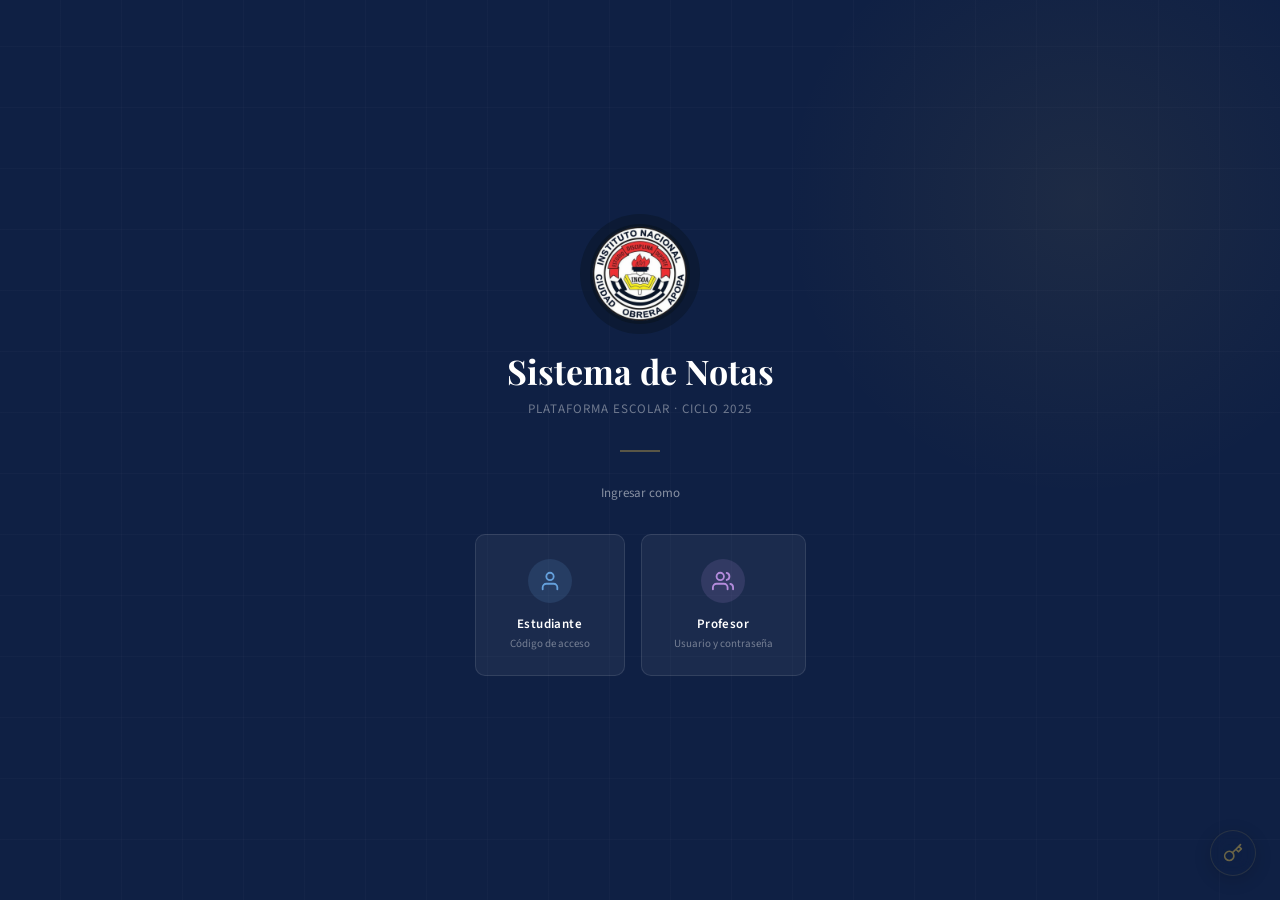
==== frontend/index.html @ 1aafb6b9 "Add files via upload" ====
<!DOCTYPE html>
<html lang="es">
<head>
<meta charset="UTF-8">
<meta name="viewport" content="width=device-width, initial-scale=1.0">
<title>Sistema de Notas · Acceso</title>
<link rel="stylesheet" href="css/styles.css">
<style>
  #page-login { min-height: 100vh; }
</style>
</head>
<body>

<!-- ══ LANDING ══ -->
<div id="page-landing" class="page active">
  <div class="landing-inner">
    <div class="landing-crest">
      <img src="img/logo.png" width="100" height="100" alt="Logo INCOA" style="object-fit:cover;border-radius:50%;">
    </div>
    <h1 class="landing-title">Sistema de Notas</h1>
    <p class="landing-sub">Plataforma Escolar · Ciclo 2025</p>
    <div class="landing-divider"></div>
    <p class="landing-label">Ingresar como</p>
    <div class="role-cards">
      <div class="role-card" onclick="showLogin('estudiante')">
        <div class="rc-icon" style="background:rgba(100,160,220,0.15);display:flex;align-items:center;justify-content:center;">
          <svg width="22" height="22" viewBox="0 0 24 24" fill="none" stroke="#64A0DC" stroke-width="2" stroke-linecap="round" stroke-linejoin="round"><path d="M20 21v-2a4 4 0 0 0-4-4H8a4 4 0 0 0-4 4v2"/><circle cx="12" cy="7" r="4"/></svg>
        </div>
        <div class="rc-name">Estudiante</div>
        <div class="rc-desc">Código de acceso</div>
      </div>
      <div class="role-card" onclick="showLogin('maestro')">
        <div class="rc-icon" style="background:rgba(180,140,220,0.15);display:flex;align-items:center;justify-content:center;">
          <svg width="22" height="22" viewBox="0 0 24 24" fill="none" stroke="#B48CDC" stroke-width="2" stroke-linecap="round" stroke-linejoin="round"><path d="M17 21v-2a4 4 0 0 0-4-4H5a4 4 0 0 0-4 4v2"/><circle cx="9" cy="7" r="4"/><path d="M23 21v-2a4 4 0 0 0-3-3.87"/><path d="M16 3.13a4 4 0 0 1 0 7.75"/></svg>
        </div>
        <div class="rc-name">Profesor</div>
        <div class="rc-desc">Usuario y contraseña</div>
      </div>
    </div>
  </div>
</div>

<!-- Burbuja oculta de Administrador -->
<div id="admin-bubble" onclick="showLogin('admin')">
  <svg width="20" height="20" viewBox="0 0 24 24" fill="none" stroke="currentColor" stroke-width="2" stroke-linecap="round" stroke-linejoin="round">
    <path d="M21 2l-2 2m-7.61 7.61a5.5 5.5 0 1 1-7.778 7.778 5.5 5.5 0 0 1 7.777-7.777zm0 0L15.5 7.5m0 0l3 3L22 7l-3-3m-3.5 3.5L19 4"/>
  </svg>
</div>
<div id="admin-bubble-tooltip">Admin</div>



<!-- ══ LOGIN ══ -->
<div id="page-login" class="page" style="display:none;flex-direction:row;align-items:stretch;">
  <div class="login-left">
    <div class="login-left-inner">
      <button class="login-back" onclick="showPage('page-landing')">
        <svg width="14" height="14" viewBox="0 0 24 24" fill="none" stroke="currentColor" stroke-width="2"><polyline points="15 18 9 12 15 6"/></svg>
        Volver
      </button>
      <div class="login-brand">
        <div class="login-crest">
          <img src="img/logo.png" width="70" height="70" alt="Logo INCOA" style="object-fit:cover;border-radius:50%;">
        </div>
        <div class="login-brand-name">Sistema de Notas</div>
        <div class="login-brand-sub">Plataforma Escolar</div>
      </div>
      <div class="login-role-badge">
        <span class="dot" id="login-role-dot"></span>
        <span id="login-role-label">—</span>
      </div>
    </div>
  </div>
  <div class="login-right">
    <div class="login-form-box">
      <h2 class="login-form-title">Iniciar sesión</h2>
      <p class="login-form-sub">Ingresa tu código de acceso y contraseña.</p>
      <div id="login-error" class="login-error"></div>
      <div class="login-form-fields">
        <div class="field">
          <label>Código de acceso</label>
          <input id="inp-codigo" class="input" type="text" placeholder="Ej. USER-001" autocomplete="username">
        </div>
        <div class="field">
          <label>Contraseña</label>
          <input id="inp-password" class="input" type="password" placeholder="••••••••" autocomplete="current-password">
        </div>
        <button class="btn btn-primary" onclick="doLogin()" style="margin-top:.5rem;justify-content:center;">
          Entrar
        </button>
      </div>
    </div>
  </div>
</div>

<div id="toast"></div>
<script src="js/app.js"></script>
<script>
  let rolActual = "";

  function showPage(id) {
    document.querySelectorAll(".page").forEach(p => { p.classList.remove("active"); p.style.display = "none"; });
    const el = document.getElementById(id);
    el.style.display = "flex";
    el.classList.add("active");
    // Ocultar burbuja admin al entrar al login
    const bubble = document.getElementById("admin-bubble");
    const tooltip = document.getElementById("admin-bubble-tooltip");
    const hide = id === "page-login";
    if (bubble) bubble.style.display = hide ? "none" : "flex";
    if (tooltip) tooltip.style.display = hide ? "none" : "";
  }

  function showLogin(rol) {
    rolActual = rol;
    const labels = { estudiante: "Estudiante", maestro: "Maestro", admin: "Administrador" };
    const dots   = { estudiante: "dot-gold", maestro: "dot-green", admin: "dot-red" };
    document.getElementById("login-role-label").textContent = labels[rol];
    const dot = document.getElementById("login-role-dot");
    dot.className = "dot " + dots[rol];
    showPage("page-login");
  }

  async function doLogin() {
    const codigo   = document.getElementById("inp-codigo").value.trim();
    const password = document.getElementById("inp-password").value;
    const errEl    = document.getElementById("login-error");
    errEl.classList.remove("show");
    if (!codigo || !password) { errEl.textContent = "Completa todos los campos."; errEl.classList.add("show"); return; }
    try {
      const data = await POST("/login", { codigo, password });
      localStorage.setItem("sn_token", data.token);
      const destinos = { estudiante: "dashboard-estudiante.html", maestro: "dashboard-maestro.html", admin: "dashboard-admin.html" };
      window.location.href = destinos[data.rol] || "index.html";
    } catch (e) {
      errEl.textContent = e.message;
      errEl.classList.add("show");
    }
  }

  document.addEventListener("keydown", e => {
    if (e.key === "Enter" && document.getElementById("page-login").classList.contains("active")) doLogin();
  });
</script>
</body>
</html>
---- frontend/css/styles.css ----
/* ══════════════════════════════════════════════════════════════
   Sistema de Notas · styles.css
   Paleta: Navy #0F2044 + Gold #C8A94A + Cream #F9F6EF
   Fonts:  Playfair Display (headers) · Source Sans 3 (body)
══════════════════════════════════════════════════════════════ */

@import url('https://fonts.googleapis.com/css2?family=Playfair+Display:wght@600;700&family=Source+Sans+3:wght@300;400;500;600&family=Source+Code+Pro:wght@400;500&display=swap');

*, *::before, *::after { box-sizing: border-box; margin: 0; padding: 0; }

:root {
  --navy:       #0F2044;
  --navy-mid:   #1A3460;
  --navy-light: #234280;
  --gold:       #C8A94A;
  --gold-light: #E2C96E;
  --gold-pale:  #F5EDD4;
  --cream:      #F9F6EF;
  --white:      #FFFFFF;
  --gray-100:   #F2F0EB;
  --gray-200:   #E4E0D8;
  --gray-400:   #A8A49C;
  --gray-600:   #6B6760;
  --gray-800:   #2E2C28;
  --red:        #C8A94A;
  --green:      #46b2c0;
  --text:       #1C1A16;
  --radius:     6px;
  --shadow:     0 4px 24px rgba(15,32,68,0.12);
  --shadow-lg:  0 12px 48px rgba(15,32,68,0.18);
}

html, body { height: 100%; font-family: 'Source Sans 3', sans-serif; background: var(--cream); color: var(--text); }

/* ── UTILITIES ── */
.hidden { display: none !important; }
.page   { display: none; min-height: 100vh; animation: fadeIn .3s ease; }
.page.active { display: flex; }
@keyframes fadeIn { from { opacity:0; transform:translateY(6px); } to { opacity:1; } }

/* ── BUTTONS ── */
.btn {
  display: inline-flex; align-items: center; gap: 6px;
  padding: 9px 18px; border-radius: var(--radius);
  font-size: 13px; font-weight: 600; cursor: pointer;
  border: 1px solid transparent; transition: all .18s ease;
  font-family: inherit;
}
.btn-primary   { background: var(--navy); color: #fff; }
.btn-primary:hover { background: var(--navy-mid); }
.btn-gold      { background: var(--gold); color: var(--navy); border-color: var(--gold); }
.btn-gold:hover{ background: var(--gold-light); }
.btn-outline   { background: transparent; border-color: var(--gray-200); color: var(--gray-800); }
.btn-outline:hover { border-color: var(--navy); color: var(--navy); }
.btn-danger    { background: var(--red); color: #fff; border-color: var(--red); }
.btn-danger:hover { opacity: .85; }
.btn-sm { padding: 6px 12px; font-size: 12px; }
.btn-icon { width: 32px; height: 32px; padding: 0; justify-content: center; border-radius: 50%; }

/* ── FORM INPUTS ── */
.field { display: flex; flex-direction: column; gap: 5px; }
.field label { font-size: 11px; font-weight: 600; text-transform: uppercase; letter-spacing: .1em; color: var(--gray-600); }
.input {
  padding: 10px 14px; border-radius: var(--radius);
  border: 1px solid var(--gray-200); background: var(--white);
  font-size: 14px; font-family: inherit; color: var(--text);
  transition: border-color .15s;
  width: 100%;
}
.input:focus { outline: none; border-color: var(--navy); box-shadow: 0 0 0 3px rgba(15,32,68,.07); }
.input-nota { width: 80px; padding: 6px 10px; border-radius: var(--radius); border: 1px solid var(--gray-200); font-family: 'Source Code Pro', monospace; font-size: 13px; text-align: center; }
.input-nota:focus { outline: none; border-color: var(--gold); }
select.input { cursor: pointer; }

/* ── BADGES / PILLS ── */
.pill { display: inline-flex; align-items: center; gap: 4px; padding: 3px 10px; border-radius: 20px; font-size: 11px; font-weight: 600; }
.pill-green  { background: #E8F4EE; color: var(--green); }
.pill-red    { background: #F5E9EB; color: var(--red); }
.pill-gold   { background: var(--gold-pale); color: #8a6a10; }
.pill-gray   { background: var(--gray-100); color: var(--gray-600); }
.dot { display: inline-block; width: 7px; height: 7px; border-radius: 50%; }
.dot-green { background: var(--green); }
.dot-red   { background: var(--red); }
.dot-gold  { background: var(--gold); }
.dot-gray  { background: var(--gray-400); }

.grade-pill { display: inline-block; padding: 2px 10px; border-radius: 20px; font-size: 12px; font-weight: 700; font-family: 'Source Code Pro', monospace; }
.grade-high { background: #E8F4EE; color: var(--green); }
.grade-mid  { background: var(--gold-pale); color: #7a5f0a; }
.grade-low  { background: #F5E9EB; color: var(--red); }

/* ── TOAST ── */
#toast {
  position: fixed; bottom: 28px; left: 50%; transform: translateX(-50%) translateY(80px);
  background: var(--navy); color: #fff;
  padding: 12px 24px; border-radius: 8px; font-size: 13px; font-weight: 500;
  box-shadow: var(--shadow-lg); z-index: 9999;
  transition: transform .3s ease, opacity .3s ease; opacity: 0;
}
#toast.show { transform: translateX(-50%) translateY(0); opacity: 1; }
#toast.success { border-left: 4px solid var(--green); }
#toast.error   { border-left: 4px solid var(--red); }

/* ── MODAL ── */
.modal-overlay {
  display: none; position: fixed; inset: 0;
  background: rgba(15,32,68,.55); backdrop-filter: blur(3px);
  z-index: 500; align-items: center; justify-content: center;
}
.modal-overlay.open { display: flex; }
.modal {
  background: var(--white); border-radius: 10px;
  width: 440px; max-width: 95vw;
  box-shadow: var(--shadow-lg); padding: 2rem;
  animation: fadeIn .2s ease;
}
.modal-title { font-family: 'Playfair Display', serif; font-size: 20px; color: var(--navy); margin-bottom: 1.25rem; }
.modal-actions { display: flex; justify-content: flex-end; gap: .5rem; margin-top: 1.5rem; }
.form-grid { display: grid; gap: 1rem; }

/* ══════════════════════════════════════
   LANDING PAGE
══════════════════════════════════════ */
#page-landing {
  flex-direction: column; align-items: center; justify-content: center;
  background: var(--navy); position: relative; overflow: hidden;
}
#page-landing::before {
  content: ''; position: absolute; inset: 0;
  background:
    repeating-linear-gradient(0deg,transparent,transparent 60px,rgba(255,255,255,.02) 60px,rgba(255,255,255,.02) 61px),
    repeating-linear-gradient(90deg,transparent,transparent 60px,rgba(255,255,255,.02) 60px,rgba(255,255,255,.02) 61px);
}
#page-landing::after {
  content: ''; position: absolute;
  width: 600px; height: 600px; border-radius: 50%;
  background: radial-gradient(circle,rgba(200,169,74,.08) 0%,transparent 70%);
  top: -100px; right: -100px; pointer-events: none;
}
.landing-inner { position: relative; z-index: 1; text-align: center; padding: 2rem; }
.landing-crest {
  width: 100px; height: 100px; border-radius: 50%;
  background: #0a1628;
  display: flex; align-items: center; justify-content: center;
  margin: 0 auto 1.5rem; box-shadow: 0 0 0 10px rgba(10,22,40,.55);
  overflow: hidden;
}
.landing-crest svg { color: var(--navy); }
.landing-title { font-family: 'Playfair Display', serif; font-size: 34px; color: #fff; margin-bottom: .4rem; }
.landing-sub   { font-size: 13px; color: rgba(255,255,255,.4); letter-spacing: .08em; text-transform: uppercase; }
.landing-divider { width: 40px; height: 2px; background: var(--gold); margin: 2rem auto; opacity: .4; }
.landing-label { font-size: 13px; color: rgba(255,255,255,.5); margin-bottom: 2rem; }
.role-cards { display: flex; gap: 1rem; flex-wrap: wrap; justify-content: center; }
.role-card {
  background: rgba(255,255,255,.05); border: 1px solid rgba(255,255,255,.1);
  border-radius: 10px; padding: 1.5rem 2rem; cursor: pointer;
  transition: all .2s ease; text-align: center; min-width: 150px;
}
.role-card:hover { background: rgba(200,169,74,.12); border-color: var(--gold); transform: translateY(-2px); box-shadow: 0 8px 24px rgba(0,0,0,.2); }
.role-card .rc-icon { width: 44px; height: 44px; border-radius: 50%; margin: 0 auto .75rem; display: flex; align-items: center; justify-content: center; }
.role-card .rc-name { font-size: 13px; font-weight: 600; color: #fff; letter-spacing: .03em; }
.role-card .rc-desc { font-size: 11px; color: rgba(255,255,255,.4); margin-top: 3px; }

/* ══════════════════════════════════════
   LOGIN
══════════════════════════════════════ */
#page-login { flex-direction: row; align-items: stretch; }

.login-left {
  width: 400px; flex-shrink: 0; background: var(--navy);
  display: flex; flex-direction: column; padding: 3rem;
  position: relative; overflow: hidden;
}
.login-left::before {
  content: ''; position: absolute; inset: 0;
  background:
    repeating-linear-gradient(0deg,transparent,transparent 40px,rgba(255,255,255,.015) 40px,rgba(255,255,255,.015) 41px),
    repeating-linear-gradient(90deg,transparent,transparent 40px,rgba(255,255,255,.015) 40px,rgba(255,255,255,.015) 41px);
}
.login-left-inner { position: relative; z-index:1; flex:1; display:flex; flex-direction:column; }
.login-back { display:inline-flex; align-items:center; gap:6px; font-size:12px; color:rgba(255,255,255,.4); cursor:pointer; border:none; background:none; padding:0; transition:color .2s; letter-spacing:.04em; text-transform:uppercase; margin-bottom:2.5rem; font-family:inherit; }
.login-back:hover { color:var(--gold); }
.login-brand { margin-bottom:auto; }
.login-crest { width:70px; height:70px; border-radius:50%; background:#0a1628; display:flex; align-items:center; justify-content:center; margin-bottom:1.25rem; overflow:hidden; }
.login-brand-name { font-family:'Playfair Display',serif; font-size:20px; color:#fff; margin-bottom:.4rem; }
.login-brand-sub  { font-size:12px; color:rgba(255,255,255,.4); letter-spacing:.06em; text-transform:uppercase; }
.login-role-badge { margin-top:3rem; display:inline-flex; align-items:center; gap:8px; background:rgba(255,255,255,.06); border:1px solid rgba(255,255,255,.1); border-radius:6px; padding:10px 14px; }
.login-role-badge span { font-size:12px; font-weight:600; color:rgba(255,255,255,.7); }

.login-right { flex:1; display:flex; align-items:center; justify-content:center; padding:3rem; background:var(--cream); }
.login-form-box { width:100%; max-width:380px; }
.login-form-title { font-family:'Playfair Display',serif; font-size:26px; color:var(--navy); margin-bottom:.5rem; }
.login-form-sub   { font-size:13px; color:var(--gray-600); margin-bottom:2rem; }
.login-form-fields{ display:flex; flex-direction:column; gap:1rem; }
.login-error { font-size:13px; color:var(--red); background:#F5E9EB; border:1px solid #e2c0c5; border-radius:6px; padding:10px 14px; display:none; margin-bottom:1rem; }
.login-error.show { display:block; }

/* ══════════════════════════════════════
   DASHBOARD SHELL
══════════════════════════════════════ */
.dashboard { flex-direction: row; }

/* Sidebar */
.sidebar {
  width: 240px; flex-shrink: 0; background: var(--navy);
  display: flex; flex-direction: column; min-height: 100vh;
  position: sticky; top: 0; height: 100vh;
}
.sidebar-header { padding: 1.5rem 1.25rem 1rem; border-bottom: 1px solid rgba(255,255,255,.07); }
.sidebar-logo   { display:flex; align-items:center; gap:10px; }
.sidebar-crest  { width:46px; height:46px; border-radius:50%; background:#0a1628; display:flex; align-items:center; justify-content:center; flex-shrink:0; overflow:hidden; }
.sidebar-brand  { font-size:13px; font-weight:600; color:#fff; line-height:1.3; }
.sidebar-brand small { display:block; font-size:10px; color:rgba(255,255,255,.4); font-weight:400; }

.sidebar-user { padding: 1rem 1.25rem; border-bottom: 1px solid rgba(255,255,255,.07); }
.sidebar-user-role { font-size: 10px; font-weight: 600; text-transform: uppercase; letter-spacing: .1em; }
.sidebar-user-name { font-size: 14px; font-weight: 600; color: #fff; margin-top: 2px; }

.sidebar-nav { flex: 1; padding: 1rem 0; overflow-y: auto; }
.nav-section-label { font-size: 10px; font-weight: 600; text-transform: uppercase; letter-spacing: .1em; color: rgba(255,255,255,.3); padding: .5rem 1.25rem; margin-top: .5rem; }
.nav-item {
  display: flex; align-items: center; gap: 10px;
  padding: 9px 1.25rem; font-size: 13px; font-weight: 500;
  color: rgba(255,255,255,.55); cursor: pointer; border-left: 3px solid transparent;
  transition: all .15s;
}
.nav-item:hover  { color: #fff; background: rgba(255,255,255,.05); }
.nav-item.active { color: #fff; border-left-color: var(--gold); background: rgba(200,169,74,.1); }

.sidebar-footer { padding: 1rem 1.25rem; border-top: 1px solid rgba(255,255,255,.07); }
.btn-logout {
  display: flex; align-items: center; gap: 8px;
  font-size: 12px; color: rgba(255,255,255,.4); background: none; border: none;
  cursor: pointer; font-family: inherit; transition: color .15s; padding: 0;
}
.btn-logout:hover { color: var(--red); }

/* Main content */
.main-content { flex: 1; display: flex; flex-direction: column; min-height: 100vh; overflow: hidden; }
.topbar {
  display: flex; align-items: center; justify-content: space-between;
  padding: 1.25rem 2rem; border-bottom: 1px solid var(--gray-200); background: var(--white);
  position: sticky; top: 0; z-index: 50;
}
.topbar-title { font-family: 'Playfair Display', serif; font-size: 20px; color: var(--navy); }
.topbar-meta  { font-size: 12px; color: var(--gray-400); margin-top: 2px; }
.topbar-right { display: flex; align-items: center; gap: .75rem; }

.page-body { flex: 1; padding: 2rem; overflow-y: auto; }

/* ── STAT GRID ── */
.stat-grid { display: grid; grid-template-columns: repeat(auto-fit,minmax(180px,1fr)); gap: 1rem; margin-bottom: 2rem; }
.stat-card {
  background: var(--white); border: 1px solid var(--gray-200); border-radius: 8px;
  padding: 1.25rem; position: relative; overflow: hidden;
}
.stat-card.stat-accent { background: var(--navy); border-color: var(--navy); }
.stat-accent .stat-label, .stat-accent .stat-sub { color: rgba(255,255,255,.5); }
.stat-accent .stat-value { color: #fff; }
.stat-label { font-size: 11px; font-weight: 600; text-transform: uppercase; letter-spacing: .08em; color: var(--gray-600); margin-bottom: .5rem; }
.stat-value { font-family: 'Playfair Display', serif; font-size: 32px; color: var(--navy); }
.stat-sub   { font-size: 11px; color: var(--gray-400); margin-top: .25rem; }
.stat-limit { font-size: 10px; color: var(--gray-400); margin-top: .25rem; }

/* ── DATA CARD ── */
.data-card { background: var(--white); border: 1px solid var(--gray-200); border-radius: 8px; overflow: hidden; }
.section-title { font-family: 'Playfair Display', serif; font-size: 17px; color: var(--navy); }

/* ── TABLE ── */
.data-table { width: 100%; border-collapse: collapse; }
.data-table th { font-size: 11px; font-weight: 600; text-transform: uppercase; letter-spacing: .07em; color: var(--gray-400); padding: 10px 14px; border-bottom: 1px solid var(--gray-200); text-align: left; background: var(--gray-100); }
.data-table td { padding: 11px 14px; border-bottom: 1px solid var(--gray-100); font-size: 13px; }
.data-table tbody tr:last-child td { border-bottom: none; }
.data-table tbody tr:hover td { background: var(--cream); }

/* ── INFO ROWS ── */
.info-row { display:flex; align-items:center; justify-content:space-between; padding:12px 0; border-bottom:1px solid var(--gray-100); }
.info-row:last-child { border-bottom:none; }
.info-row-label { font-size:13px; color:var(--gray-600); }
.info-row-value { font-size:13px; font-weight:500; display:flex; align-items:center; gap:6px; }

/* ── ADMIN GRID ── */
.admin-grid { display:grid; grid-template-columns:1fr 1.4fr; gap:1.5rem; }
@media(max-width:900px){ .admin-grid{ grid-template-columns:1fr; } .login-left{ display:none; } }

/* ── TABS ── */
.tabs { display:flex; gap:.25rem; background:var(--gray-100); border-radius:8px; padding:3px; width:fit-content; margin-bottom:1.5rem; }
.tab { padding:7px 18px; border-radius:6px; font-size:13px; font-weight:500; cursor:pointer; transition:all .15s; color:var(--gray-600); }
.tab.active { background:var(--white); color:var(--navy); box-shadow:var(--shadow); font-weight:600; }

/* ── PERIODO BADGE ── */
.periodo-badge { display:inline-flex; align-items:center; gap:6px; font-size:12px; font-weight:600; padding:5px 12px; border-radius:20px; }
.periodo-open   { background:#E8F4EE; color:var(--green); }
.periodo-closed { background:var(--gray-100); color:var(--gray-600); }

/* ── CARD SECTION ── */
.section-card { background:var(--white); border:1px solid var(--gray-200); border-radius:8px; padding:1.5rem; margin-bottom:1.5rem; }
.section-card-header { display:flex; align-items:center; justify-content:space-between; margin-bottom:1.25rem; }

/* ── LOADING SPINNER ── */
.spinner { width:36px; height:36px; border:3px solid var(--gray-200); border-top-color:var(--navy); border-radius:50%; animation:spin .7s linear infinite; margin:3rem auto; }
@keyframes spin { to { transform:rotate(360deg); } }

/* ── CAPACITY BAR ── */
.capacity-wrap { margin-top: .5rem; background: var(--gray-100); border-radius: 20px; height: 4px; overflow: hidden; }
.capacity-bar  { height: 4px; border-radius: 20px; background: var(--gold); transition: width .5s ease; }
.capacity-bar.full { background: var(--red); }

/* ── PROGRESS BAR (avance materias) ── */
.progress-bar-wrap { background:var(--gray-100); border-radius:20px; height:6px; flex:1; overflow:hidden; }
.progress-bar      { height:6px; border-radius:20px; background:var(--navy); transition:width .4s ease; }
.progress-row      { display:flex; align-items:center; gap:12px; }
.tag { display:inline-block; padding:2px 8px; border-radius:4px; font-size:11px; font-weight:600; }
.tag-estudiante { background:var(--gold-pale); color:#7a5f0a; }
.tag-maestro    { background:#E8F4EE; color:var(--green); }
.tag-admin      { background:#F5E9EB; color:var(--red); }
.action-btns { display:flex; gap:.4rem; }

/* ── ESTUDIANTE VIEW ── */
.notas-grid { display:grid; grid-template-columns:repeat(auto-fit,minmax(260px,1fr)); gap:1rem; margin-bottom:1.5rem; }
.nota-card  { background:var(--white); border:1px solid var(--gray-200); border-radius:8px; padding:1.25rem; }
.nota-card-materia { font-size:11px; font-weight:700; text-transform:uppercase; letter-spacing:.08em; color:var(--gray-400); margin-bottom:.4rem; }
.nota-card-valor   { font-family:'Playfair Display',serif; font-size:40px; color:var(--navy); line-height:1; margin:.4rem 0; }
.nota-card-periodo { font-size:12px; color:var(--gray-400); }
.nota-card.high { border-top:3px solid var(--green); }
.nota-card.mid  { border-top:3px solid var(--gold); }
.nota-card.low  { border-top:3px solid var(--red); }
.promedio-box { background:var(--navy); border-radius:8px; padding:1.5rem 2rem; color:#fff; display:flex; align-items:center; justify-content:space-between; margin-bottom:2rem; }
.promedio-label { font-size:12px; opacity:.5; text-transform:uppercase; letter-spacing:.08em; }
.promedio-val   { font-family:'Playfair Display',serif; font-size:48px; }
.trim-selector  { display:flex; gap:.25rem; background:var(--gray-100); border-radius:8px; padding:3px; }
.trim-btn { padding:6px 14px; border-radius:6px; font-size:12px; font-weight:600; cursor:pointer; color:var(--gray-600); border:none; background:none; font-family:inherit; transition:all .15s; }
.trim-btn.active { background:var(--white); color:var(--navy); box-shadow:var(--shadow); }

/* ── MAESTRO VIEW ── */
.filter-row  { display:flex; gap:.75rem; align-items:flex-end; flex-wrap:wrap; margin-bottom:1.5rem; }
.filter-row .field { min-width:160px; }
.status-cell { display:flex; align-items:center; gap:6px; font-size:12px; }
.saving-spinner { width:14px; height:14px; border:2px solid var(--gray-200); border-top-color:var(--navy); border-radius:50%; animation:spin .6s linear infinite; }

/* ── EMPTY STATE ── */
.empty-state { text-align:center; padding:4rem 2rem; color:var(--gray-400); }
.empty-state svg { margin-bottom:1rem; opacity:.3; }
.empty-state p { font-size:14px; }

@media (max-width: 700px) {
  .login-left { display: none; }
  .login-right { padding: 2rem 1.25rem; }
  .sidebar { display: none; }
}

/* ── BURBUJA ADMIN FLOTANTE ──────────────────────────────── */
#admin-bubble {
  position: fixed;
  bottom: 24px; right: 24px;
  z-index: 9999;
  width: 46px; height: 46px;
  border-radius: 50%;
  background: rgba(15,32,68,0.72);
  backdrop-filter: blur(8px);
  -webkit-backdrop-filter: blur(8px);
  border: 1px solid rgba(200,169,74,0.25);
  display: flex; align-items: center; justify-content: center;
  cursor: pointer;
  box-shadow: 0 4px 18px rgba(0,0,0,0.28);
  transition: background 0.2s, border-color 0.2s, transform 0.2s, box-shadow 0.2s;
  opacity: 0.55;
}
#admin-bubble:hover {
  background: rgba(15,32,68,0.92);
  border-color: rgba(200,169,74,0.7);
  transform: scale(1.1);
  box-shadow: 0 6px 24px rgba(0,0,0,0.38), 0 0 0 4px rgba(200,169,74,0.12);
  opacity: 1;
}
#admin-bubble svg {
  color: var(--gold);
  opacity: 0.9;
}

#admin-bubble-tooltip {
  position: fixed;
  bottom: 78px; right: 24px;
  z-index: 9998;
  background: var(--navy);
  color: rgba(255,255,255,0.75);
  font-size: 11px; font-weight: 600;
  letter-spacing: 0.07em; text-transform: uppercase;
  padding: 5px 10px; border-radius: 5px;
  white-space: nowrap;
  opacity: 0; pointer-events: none;
  transform: translateY(4px);
  transition: opacity 0.2s, transform 0.2s;
  border: 1px solid rgba(200,169,74,0.2);
}
#admin-bubble:hover + #admin-bubble-tooltip {
  opacity: 1; transform: translateY(0);
}
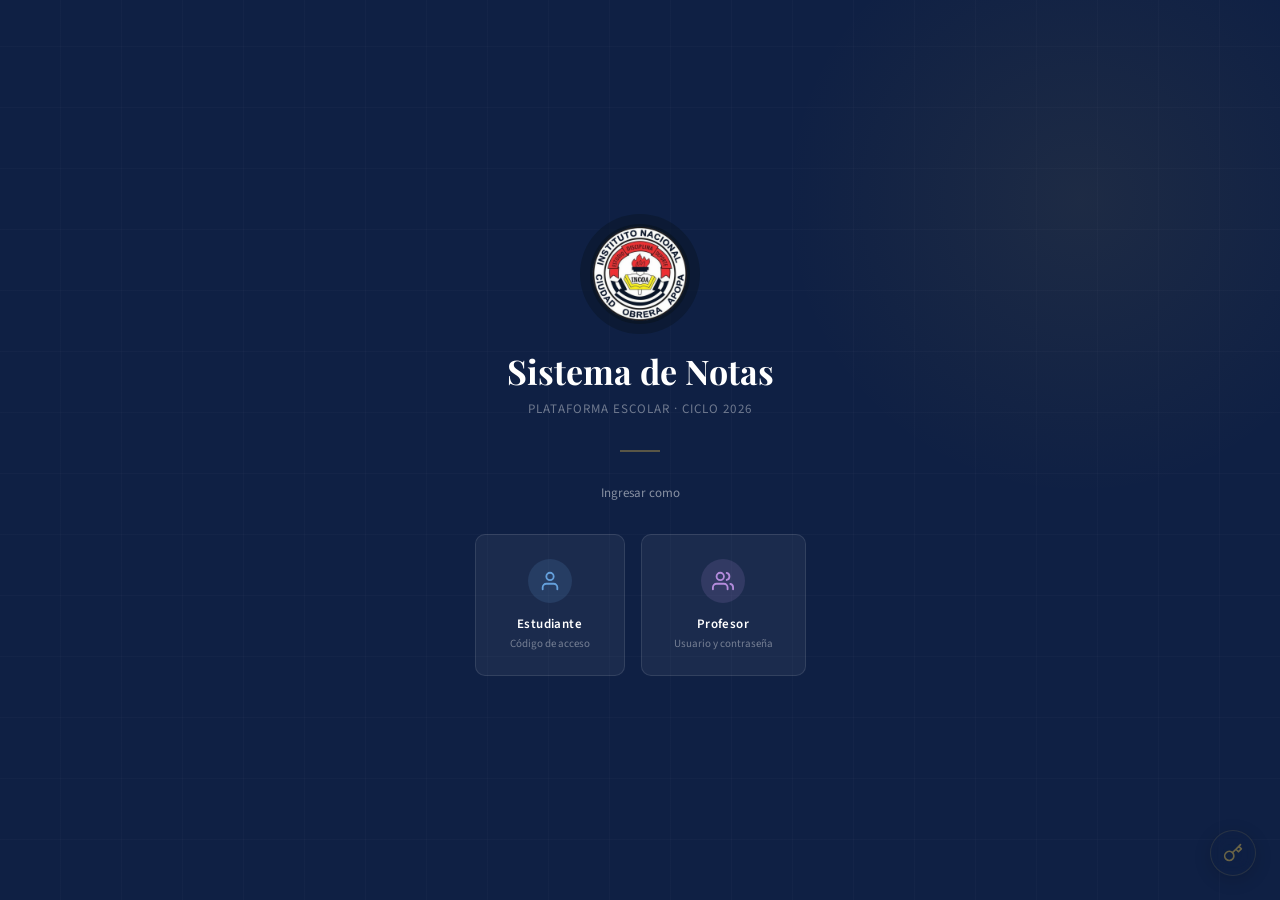
==== commit a9483585: "Update index.html" ====
--- a/frontend/index.html
+++ b/frontend/index.html
@@ -18,7 +18,7 @@
       <img src="img/logo.png" width="100" height="100" alt="Logo INCOA" style="object-fit:cover;border-radius:50%;">
     </div>
     <h1 class="landing-title">Sistema de Notas</h1>
-    <p class="landing-sub">Plataforma Escolar · Ciclo 2025</p>
+    <p class="landing-sub">Plataforma Escolar · Ciclo 2026</p>
     <div class="landing-divider"></div>
     <p class="landing-label">Ingresar como</p>
     <div class="role-cards">
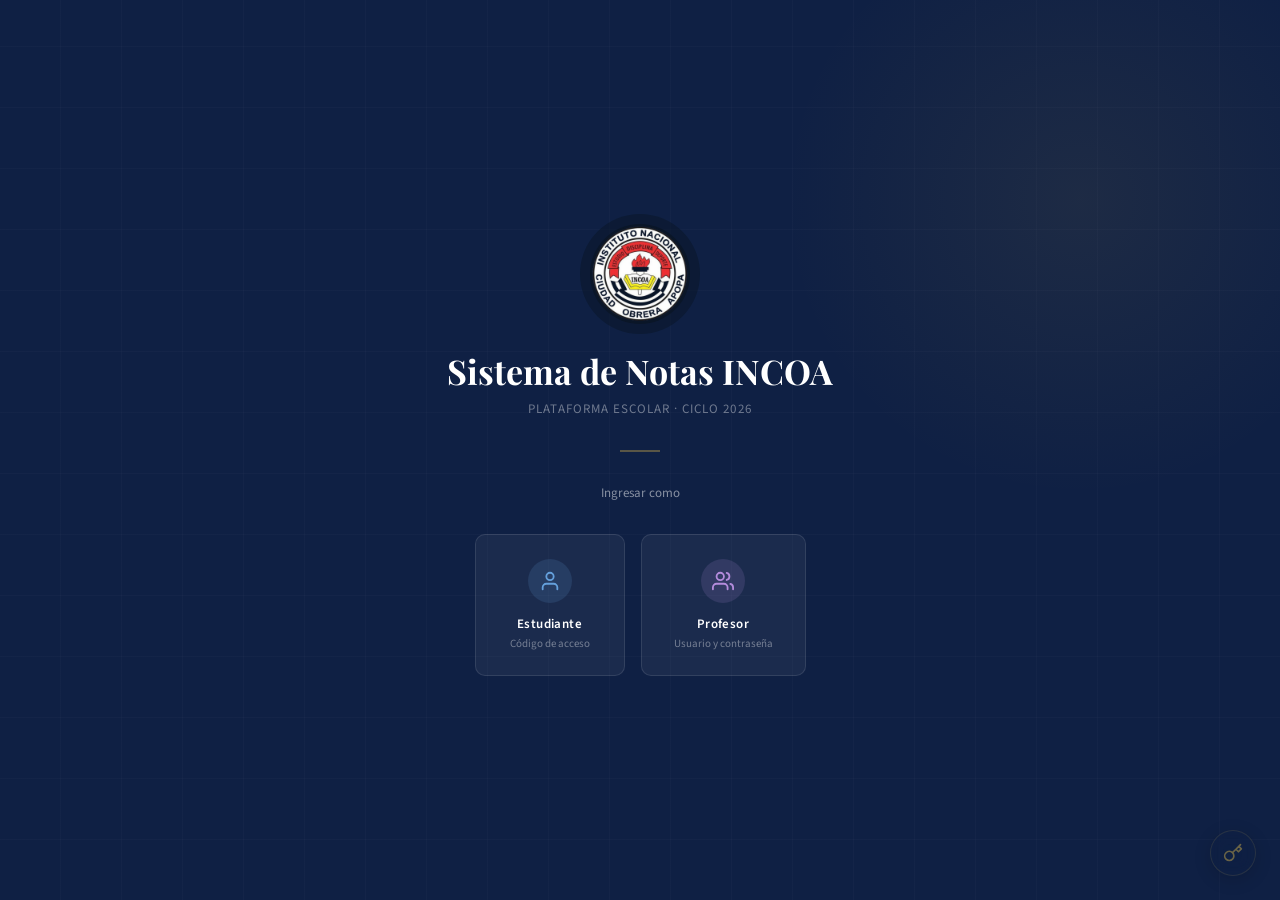
==== commit 9fc060b8: "Update index.html" ====
--- a/frontend/index.html
+++ b/frontend/index.html
@@ -17,7 +17,7 @@
     <div class="landing-crest">
       <img src="img/logo.png" width="100" height="100" alt="Logo INCOA" style="object-fit:cover;border-radius:50%;">
     </div>
-    <h1 class="landing-title">Sistema de Notas</h1>
+    <h1 class="landing-title">Sistema de Notas INCOA</h1>
     <p class="landing-sub">Plataforma Escolar · Ciclo 2026</p>
     <div class="landing-divider"></div>
     <p class="landing-label">Ingresar como</p>
--- a/frontend/css/styles.css
+++ b/frontend/css/styles.css
@@ -22,7 +22,7 @@
   --gray-400:   #A8A49C;
   --gray-600:   #6B6760;
   --gray-800:   #2E2C28;
-  --red:        #C8A94A;
+  --red:        #be2121;
   --green:      #46b2c0;
   --text:       #1C1A16;
   --radius:     6px;
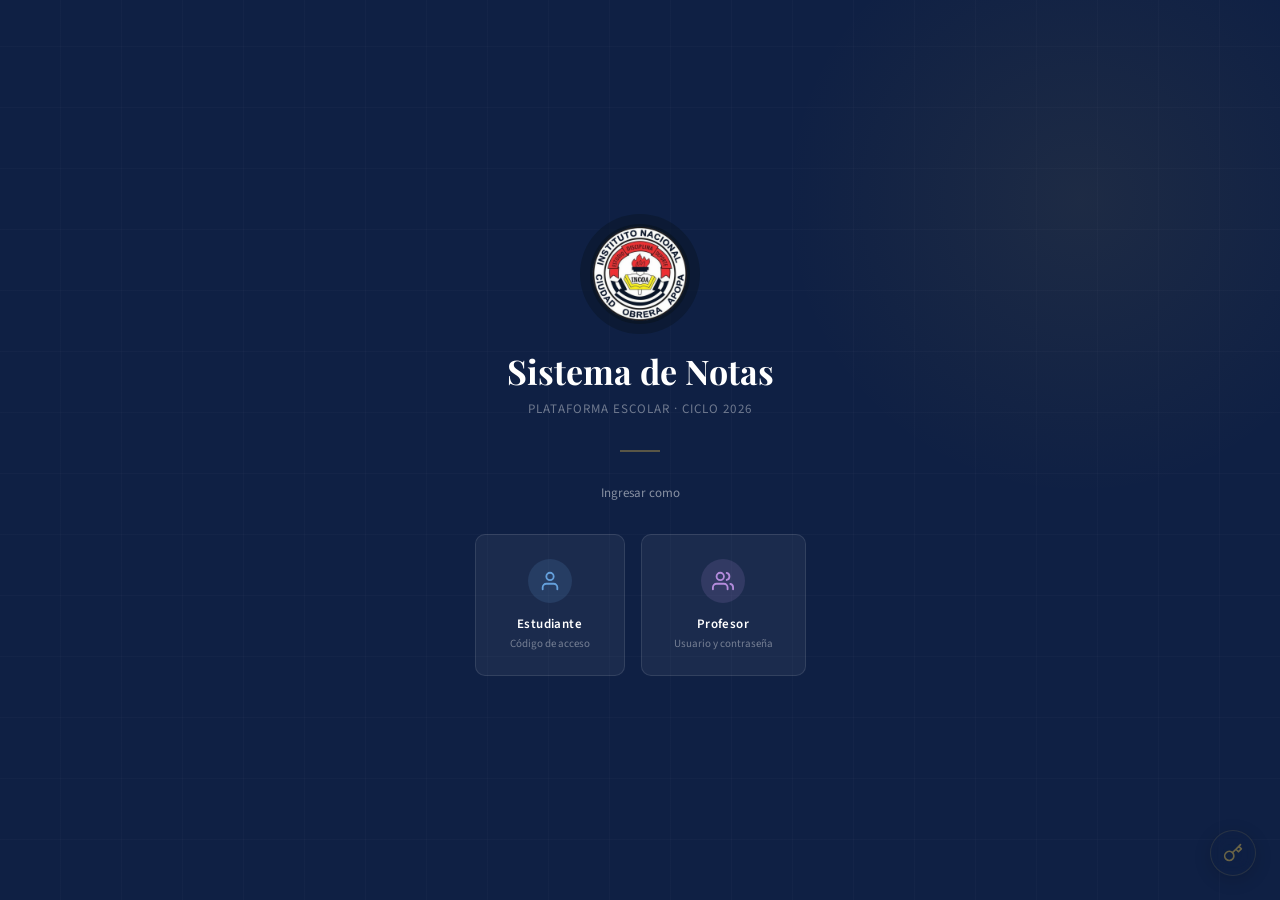
==== commit 7a6f5392: "Update index.html" ====
--- a/frontend/index.html
+++ b/frontend/index.html
@@ -17,7 +17,7 @@
     <div class="landing-crest">
       <img src="img/logo.png" width="100" height="100" alt="Logo INCOA" style="object-fit:cover;border-radius:50%;">
     </div>
-    <h1 class="landing-title">Sistema de Notas INCOA</h1>
+    <h1 class="landing-title">Sistema de Notas</h1>
     <p class="landing-sub">Plataforma Escolar · Ciclo 2026</p>
     <div class="landing-divider"></div>
     <p class="landing-label">Ingresar como</p>
